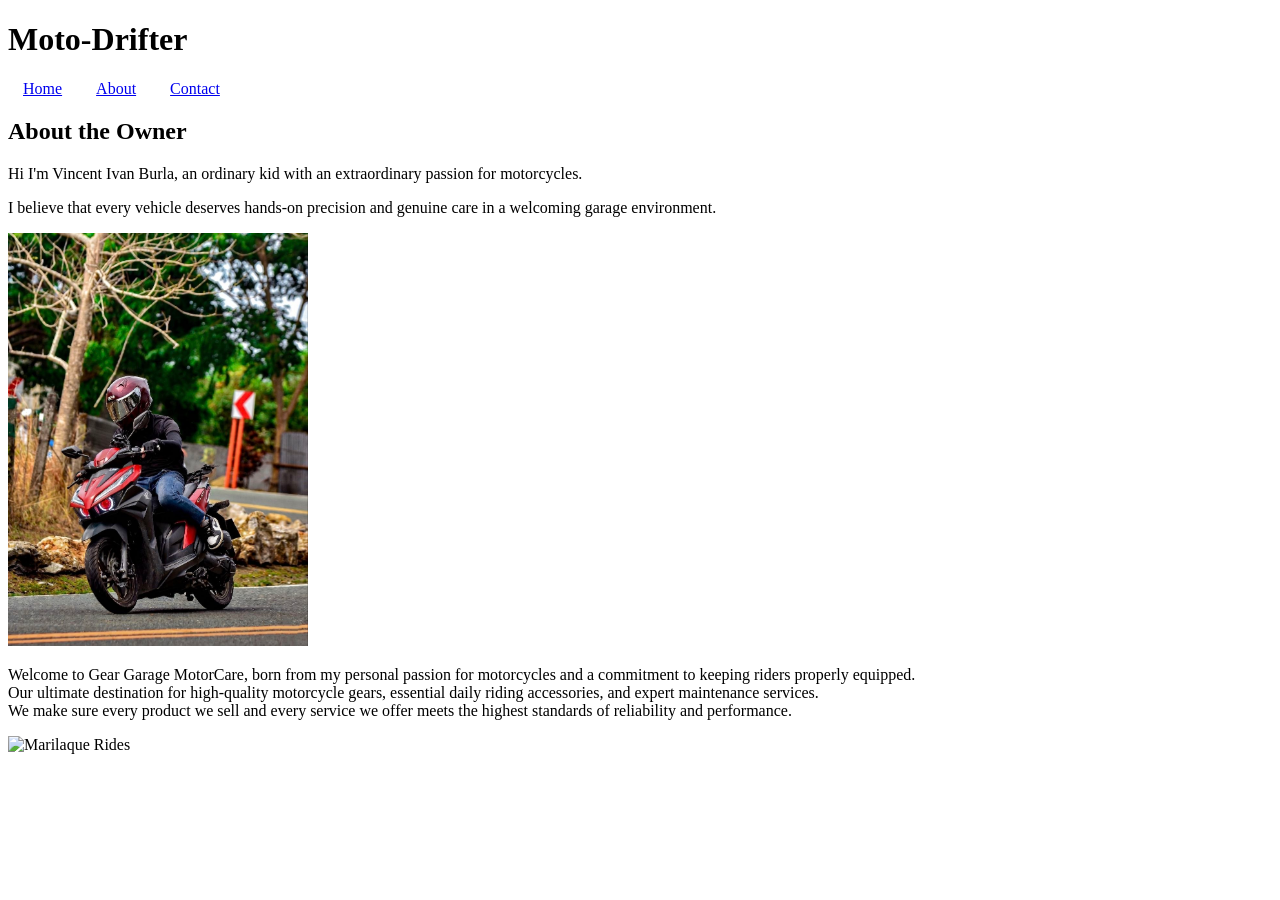
==== about.html @ dd67cb36 "add places spec" ====
<!DOCTYPE html>
<html lang="en">
<head>
    <meta charset="UTF-8">
    <meta name="viewport" content="width=device-width, initial-scale=1.0">
    <title>About - Moto-Drifter</title>
    <link rel="stylesheet" href="Style/about.css">
</head>
<body>

    <header>
        <h1>Moto-Drifter</h1>
        <nav>
            <ul style="list-style:none; padding:0;">
                <li style="display:inline; margin:0 15px;"><a href="index.html">Home</a></li>
                <li style="display:inline; margin:0 15px;"><a href="about.html">About</a></li>
                <li style="display:inline; margin:0 15px;"><a href="contact.html">Contact</a></li>
            </ul>
        </nav>
    </header>

    <main>
        <section class="about-section">
            <h2>About the Owner</h2>

            <!-- PROFILE SECTION -->
            <section>
                <p>Hi I'm Vincent Ivan Burla, an ordinary kid with an extraordinary passion for motorcycles.</p>
                <p> I believe that every vehicle deserves hands-on precision and genuine care in a welcoming garage environment.</p>
                <img src="Images/gp.jpg" alt="Vincent Ivan Burla" width="300">
            </section>

            <p>
                Welcome to Gear Garage MotorCare, born from my personal passion for motorcycles and a commitment to keeping riders properly equipped.<br>
                Our ultimate destination for high-quality motorcycle gears, essential daily riding accessories, and expert maintenance services.<br>
                We make sure every product we sell and every service we offer meets the highest standards of reliability and performance.<br>
            </p>

            <img src="Images/red.jpg" alt="Marilaque Rides" width="250"> 
        </section>
    </main>

</body>
</html>
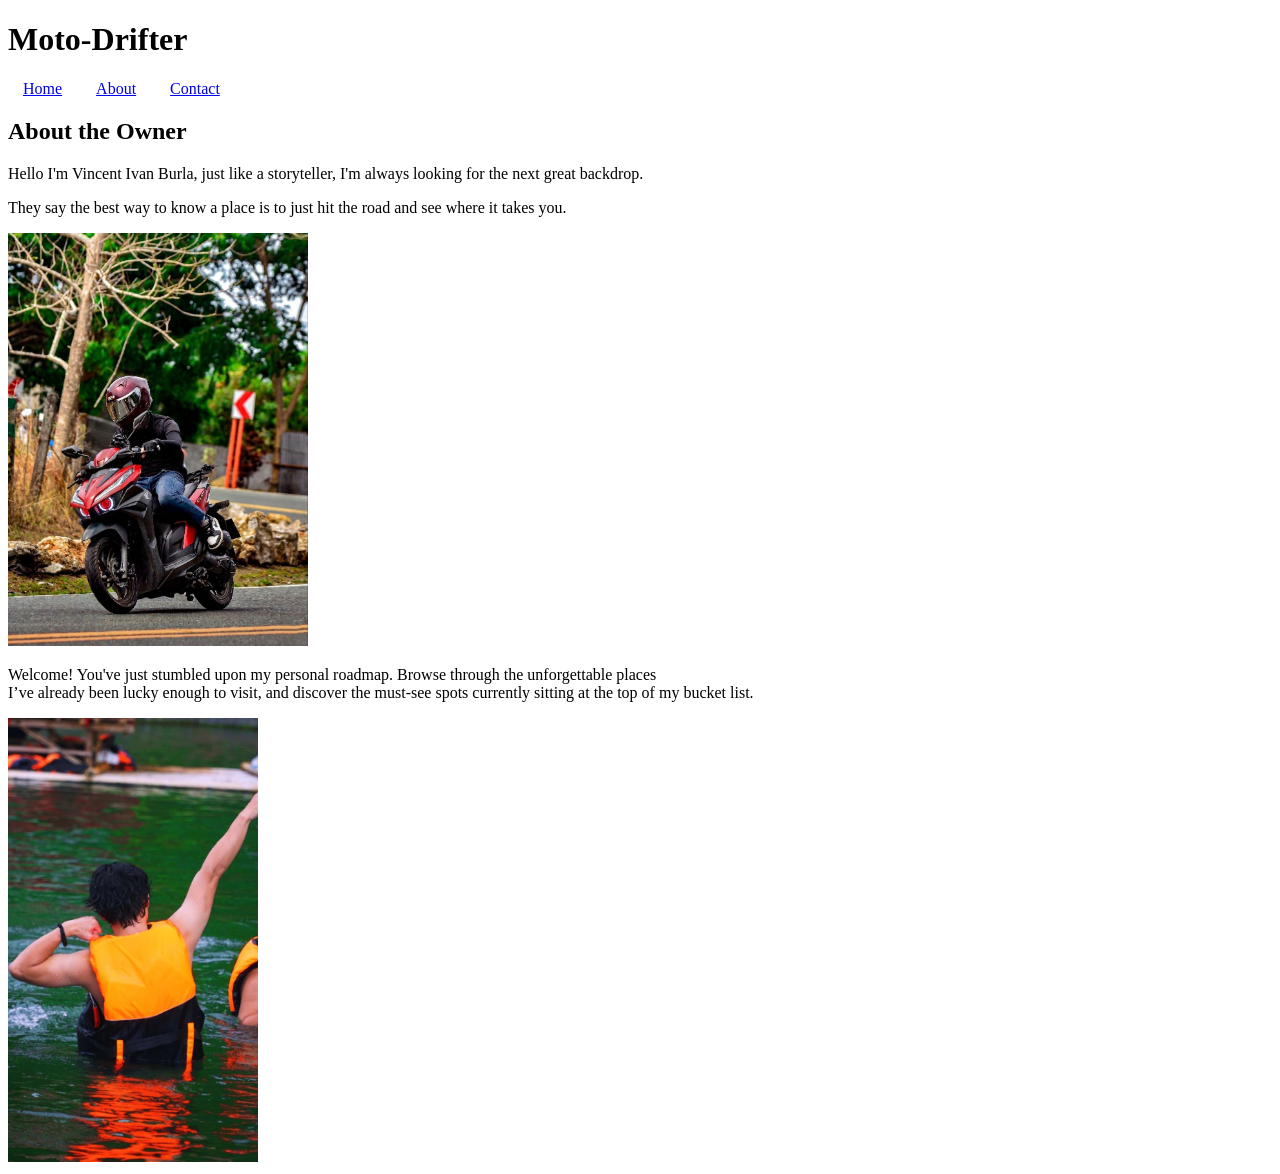
==== commit 21a57411: "add places spec" ====
--- a/about.html
+++ b/about.html
@@ -25,18 +25,19 @@
 
             <!-- PROFILE SECTION -->
             <section>
-                <p>Hi I'm Vincent Ivan Burla, an ordinary kid with an extraordinary passion for motorcycles.</p>
-                <p> I believe that every vehicle deserves hands-on precision and genuine care in a welcoming garage environment.</p>
+                <p>Hello I'm Vincent Ivan Burla, just like a storyteller, I'm always looking for the next great backdrop.</p>
+                <p> They say the best way to know a place is to just hit the road and see where it takes you.</p>
                 <img src="Images/gp.jpg" alt="Vincent Ivan Burla" width="300">
             </section>
 
             <p>
-                Welcome to Gear Garage MotorCare, born from my personal passion for motorcycles and a commitment to keeping riders properly equipped.<br>
-                Our ultimate destination for high-quality motorcycle gears, essential daily riding accessories, and expert maintenance services.<br>
-                We make sure every product we sell and every service we offer meets the highest standards of reliability and performance.<br>
+                Welcome! You've just stumbled upon my personal roadmap. Browse through the unforgettable places <br>
+                I’ve already been lucky enough to visit, and discover the must-see spots currently 
+                sitting at the top of my bucket list.<br>
+                
             </p>
 
-            <img src="Images/red.jpg" alt="Marilaque Rides" width="250"> 
+            <img src="Images/agos.jpg" alt="Agos River" width="250"> 
         </section>
     </main>
 
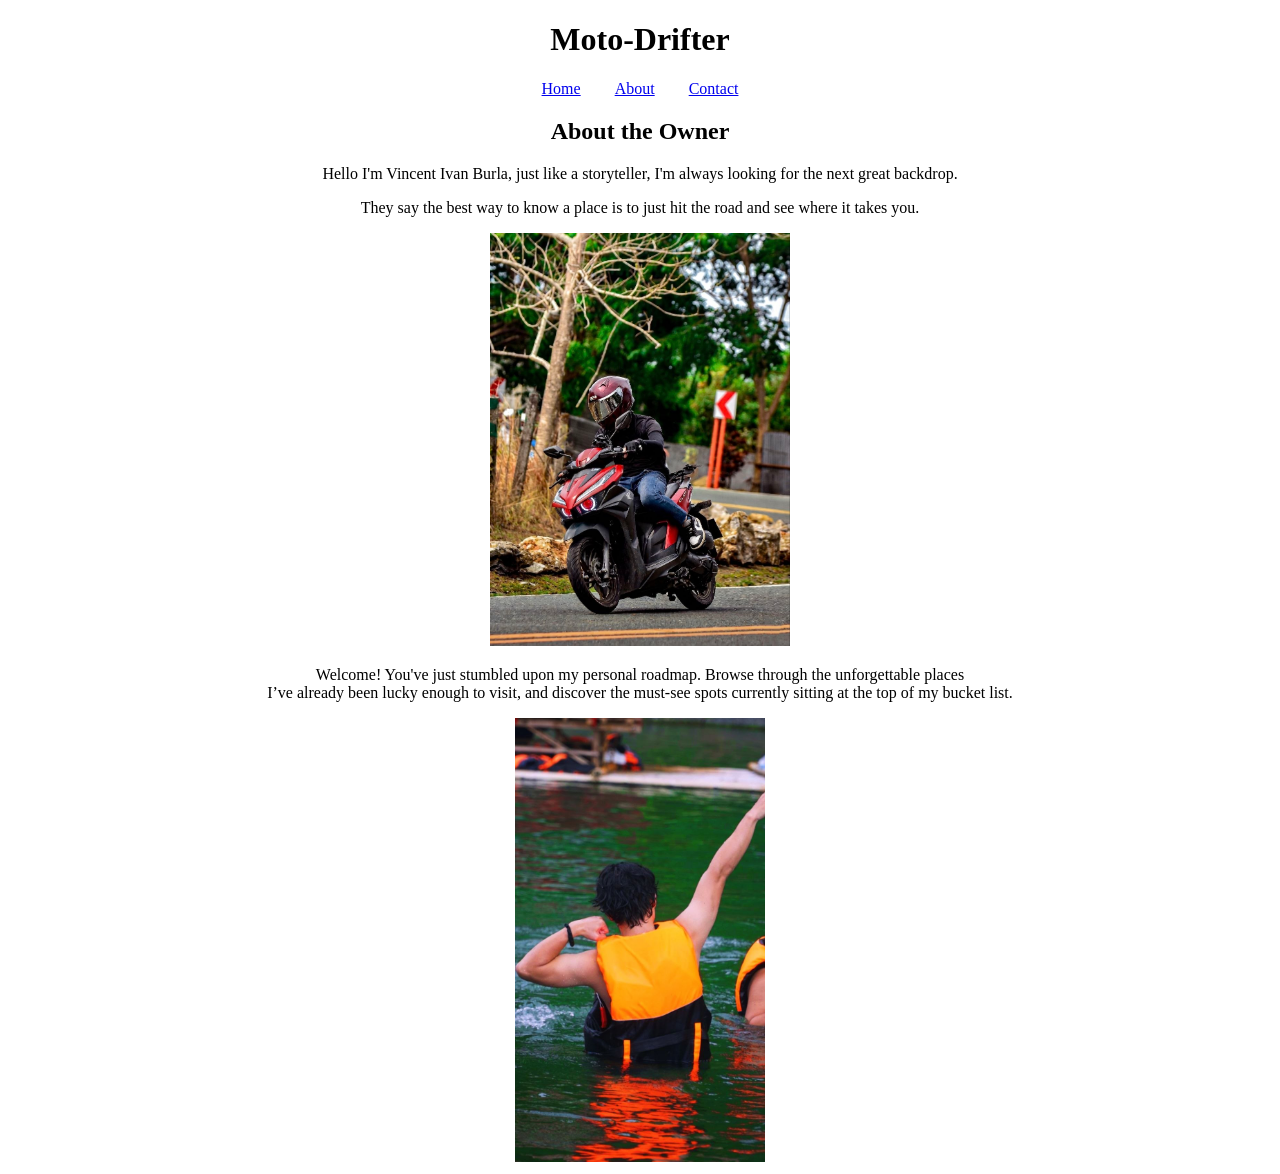
==== commit 064a59d8: "Update info" ====
--- a/about.html
+++ b/about.html
@@ -7,7 +7,7 @@
     <link rel="stylesheet" href="Style/about.css">
 </head>
 <body>
-
+    <center
     <header>
         <h1>Moto-Drifter</h1>
         <nav>
@@ -40,6 +40,6 @@
             <img src="Images/agos.jpg" alt="Agos River" width="250"> 
         </section>
     </main>
-
+    </center>
 </body>
 </html>
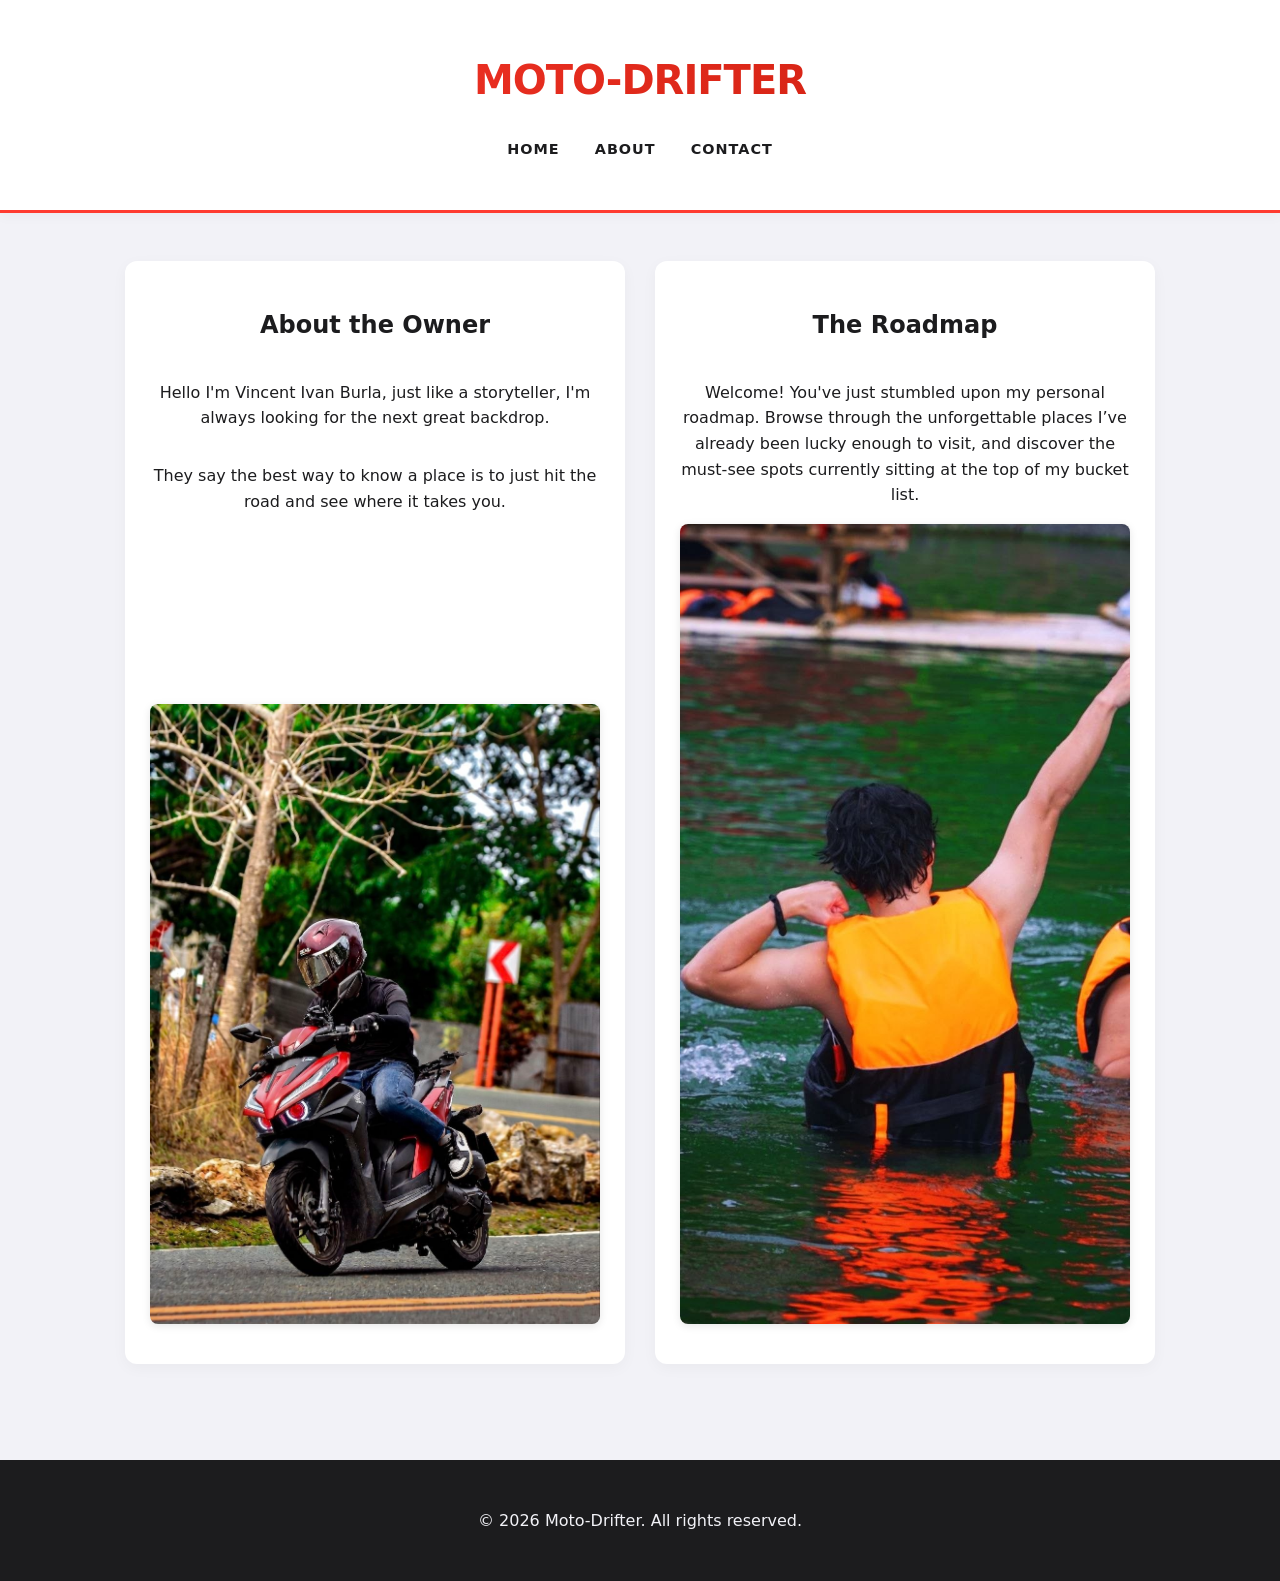
==== commit 9407f819: "update place design" ====
--- a/about.html
+++ b/about.html
@@ -4,42 +4,45 @@
     <meta charset="UTF-8">
     <meta name="viewport" content="width=device-width, initial-scale=1.0">
     <title>About - Moto-Drifter</title>
-    <link rel="stylesheet" href="Style/about.css">
+    <!-- Linked to the shared global stylesheet -->
+    <link rel="stylesheet" href="Homepage_styles/index.css">
+    <link rel="stylesheet" href="Homepage_styles/about.css">
 </head>
 <body>
-    <center
+
     <header>
         <h1>Moto-Drifter</h1>
         <nav>
-            <ul style="list-style:none; padding:0;">
-                <li style="display:inline; margin:0 15px;"><a href="index.html">Home</a></li>
-                <li style="display:inline; margin:0 15px;"><a href="about.html">About</a></li>
-                <li style="display:inline; margin:0 15px;"><a href="contact.html">Contact</a></li>
+            <ul>
+                <li><a href="index.html">Home</a></li>
+                <li><a href="about.html">About</a></li>
+                <li><a href="contact.html">Contact</a></li>
             </ul>
         </nav>
     </header>
 
     <main>
-        <section class="about-section">
-            <h2>About the Owner</h2>
+        <section class="about-container">
+            <!-- Profile Section -->
+            <div class="card about-card">
+                <h2>About the Owner</h2>
+                <p>Hello I'm Vincent Ivan Burla, just like a storyteller, I'm always looking for the next great backdrop.</p>
+                <p>They say the best way to know a place is to just hit the road and see where it takes you.</p>
+                <img src="Images/gp.jpg" alt="Vincent Ivan Burla">
+            </div>
 
-            <!-- PROFILE SECTION -->
-            <section>
-                <p>Hello I'm Vincent Ivan Burla, just like a storyteller, I'm always looking for the next great backdrop.</p>
-                <p> They say the best way to know a place is to just hit the road and see where it takes you.</p>
-                <img src="Images/gp.jpg" alt="Vincent Ivan Burla" width="300">
-            </section>
-
-            <p>
-                Welcome! You've just stumbled upon my personal roadmap. Browse through the unforgettable places <br>
-                I’ve already been lucky enough to visit, and discover the must-see spots currently 
-                sitting at the top of my bucket list.<br>
-                
-            </p>
-
-            <img src="Images/agos.jpg" alt="Agos River" width="250"> 
+            <!-- Welcome/Journey Section -->
+            <div class="card about-card">
+                <h2>The Roadmap</h2>
+                <p>Welcome! You've just stumbled upon my personal roadmap. Browse through the unforgettable places I’ve already been lucky enough to visit, and discover the must-see spots currently sitting at the top of my bucket list.</p>
+                <img src="Images/agos.jpg" alt="Agos River"> 
+            </div>
         </section>
     </main>
-    </center>
+
+    <footer>
+        <p>&copy; 2026 Moto-Drifter. All rights reserved.</p>
+    </footer>
+
 </body>
 </html>
--- a/Homepage_styles/index.css
+++ b/Homepage_styles/index.css
@@ -0,0 +1,130 @@
+:root {
+    --brand-color: #ff3b30; 
+    --brand-gradient: linear-gradient(135deg, #ff3b30, #c21807);
+    --dark-ink: #1c1c1e;
+    --muted-grey: #d1d1d6;
+    --light-bg: #f2f2f7;
+}
+
+
+* {
+    box-sizing: border-box;
+}
+
+body {
+    font-family: system-ui, -apple-system, BlinkMacSystemFont, "Segoe UI", Roboto, sans-serif;
+    line-height: 1.6;
+    color: var(--dark-ink);
+    background-color: var(--light-bg);
+    margin: 0;
+}
+
+
+header {
+    text-align: center;
+    background-color: white;
+    padding: 3rem 1rem 2rem;
+    border-bottom: 3px solid var(--brand-color); 
+    box-shadow: 0 4px 12px rgba(0,0,0,0.03);
+}
+
+header h1 {
+    margin: 0 0 0.5rem 0;
+    font-size: 2.5rem;
+    letter-spacing: -1px;
+    text-transform: uppercase;
+    background: var(--brand-gradient);
+    -webkit-background-clip: text;
+    -webkit-text-fill-color: transparent;
+}
+
+main {
+    max-width: 1200px;
+    margin: 0 auto;
+    padding: 3rem 2rem;
+}
+
+footer {
+    text-align: center;
+    padding: 2rem;
+    background-color: var(--dark-ink);
+    color: var(--light-bg);
+    margin-top: 3rem;
+}
+
+
+nav ul {
+    list-style: none;
+    padding: 0;
+    margin-top: 1.5rem;
+}
+
+nav li {
+    display: inline-block;
+    margin: 0 15px;
+}
+
+nav a {
+    text-decoration: none;
+    color: var(--dark-ink);
+    font-weight: 600;
+    text-transform: uppercase;
+    font-size: 0.9rem;
+    letter-spacing: 1px;
+    transition: color 0.2s ease;
+}
+
+nav a:hover {
+    color: var(--brand-color);
+}
+
+
+.places-grid {
+    display: flex;
+    flex-wrap: wrap;
+    gap: 30px;
+    justify-content: center;
+}
+
+.card {
+    background-color: white;
+    border-radius: 12px;
+    padding: 25px;
+    width: 30%;
+    min-width: 300px;
+    text-align: center;
+    box-shadow: 0 4px 15px rgba(0,0,0,0.04);
+    transition: transform 0.3s ease, box-shadow 0.3s ease; 
+}
+
+/* The Spice: Hover Effect */
+.card:hover {
+    transform: translateY(-8px);
+    box-shadow: 0 12px 24px rgba(255, 59, 48, 0.15); 
+}
+
+.card img {
+    max-width: 100%;
+    height: auto;
+    border-radius: 8px;
+    margin: 15px 0;
+    box-shadow: 0 2px 8px rgba(0,0,0,0.1);
+}
+
+/* Button styling */
+.card a {
+    text-decoration: none;
+    background: var(--brand-gradient);
+    color: white;
+    padding: 10px 24px;
+    border-radius: 25px; 
+    display: inline-block;
+    font-weight: bold;
+    letter-spacing: 0.5px;
+    transition: transform 0.2s ease, box-shadow 0.2s ease;
+}
+
+.card a:hover {
+    transform: scale(1.05);
+    box-shadow: 0 4px 12px rgba(255, 59, 48, 0.3);
+}
--- a/Homepage_styles/about.css
+++ b/Homepage_styles/about.css
@@ -0,0 +1,20 @@
+
+.about-container {
+    display: flex;
+    flex-wrap: wrap;
+    gap: 30px;
+    justify-content: center;
+    align-items: stretch; 
+}
+
+.about-card {
+    width: 100%;
+    max-width: 500px; 
+    display: flex;
+    flex-direction: column;
+    justify-content: space-between;
+}
+
+.about-card img {
+    margin-top: auto; 
+}
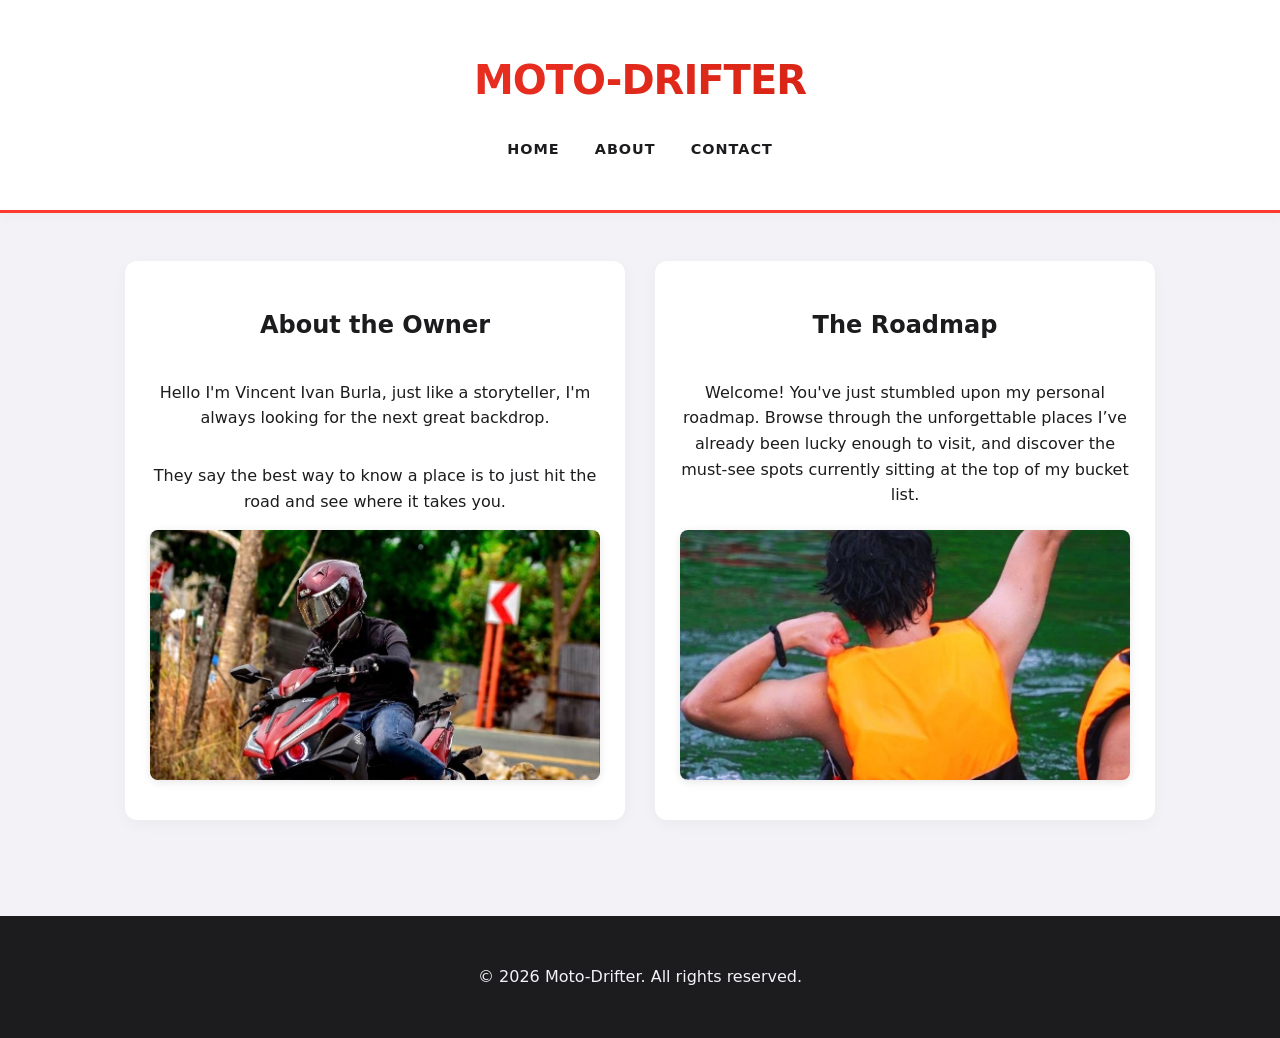
==== commit 95da8624: "update design" ====
--- a/about.html
+++ b/about.html
@@ -4,7 +4,6 @@
     <meta charset="UTF-8">
     <meta name="viewport" content="width=device-width, initial-scale=1.0">
     <title>About - Moto-Drifter</title>
-    <!-- Linked to the shared global stylesheet -->
     <link rel="stylesheet" href="Homepage_styles/index.css">
     <link rel="stylesheet" href="Homepage_styles/about.css">
 </head>
--- a/Homepage_styles/about.css
+++ b/Homepage_styles/about.css
@@ -17,4 +17,7 @@
 
 .about-card img {
     margin-top: auto; 
-}+    width: 100%;
+    height: 250px;
+    object-fit: cover;
+}
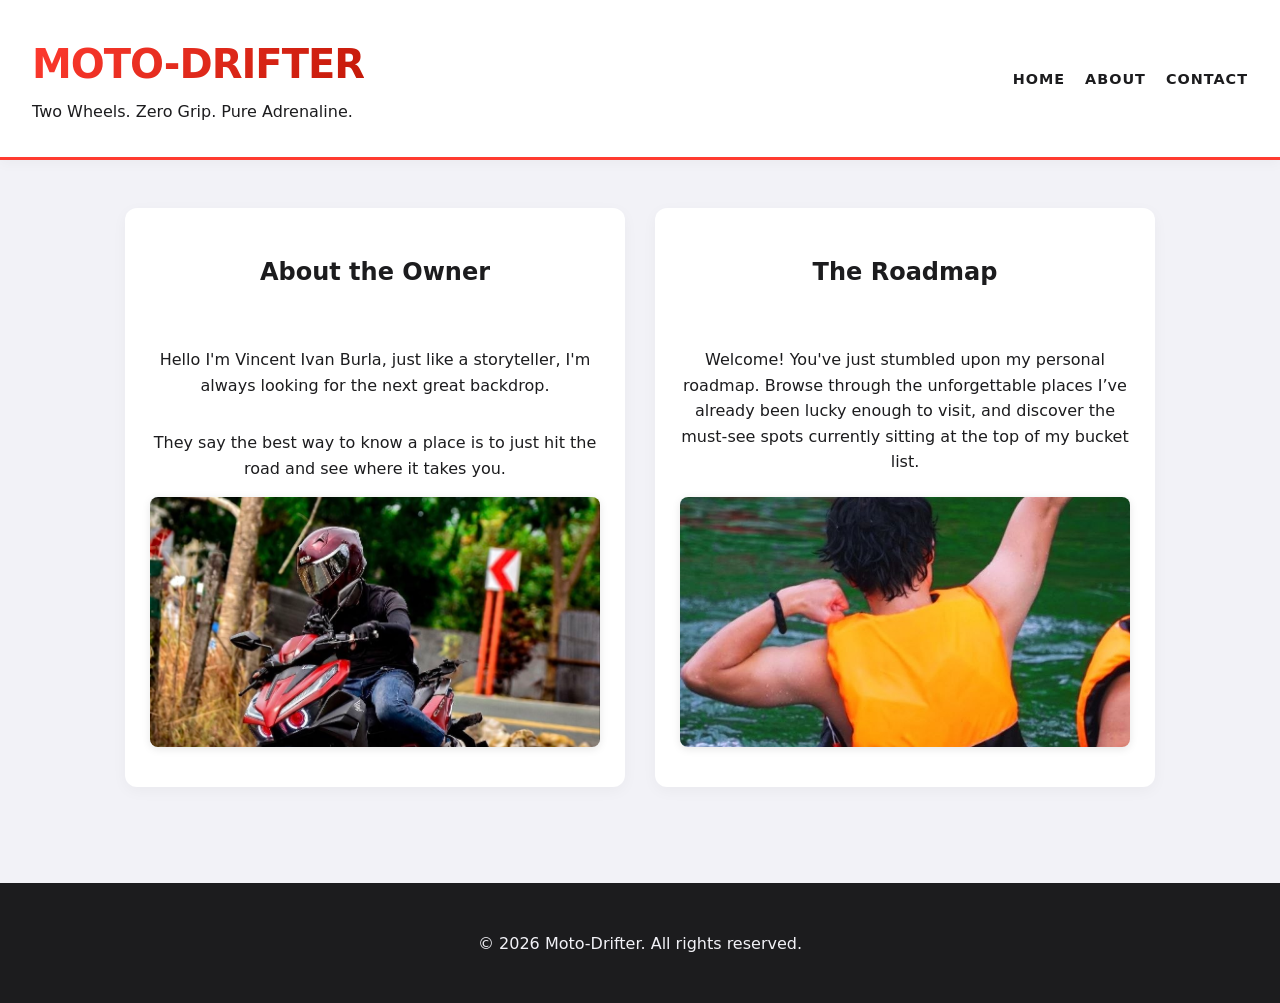
==== commit a93bc58a: "Update homepage styles" ====
--- a/about.html
+++ b/about.html
@@ -10,7 +10,10 @@
 <body>
 
     <header>
-        <h1>Moto-Drifter</h1>
+        <div class="brand">
+            <h1>Moto-Drifter</h1>
+            <p>Two Wheels. Zero Grip. Pure Adrenaline.</p>
+        </div>
         <nav>
             <ul>
                 <li><a href="index.html">Home</a></li>
--- a/Homepage_styles/index.css
+++ b/Homepage_styles/index.css
@@ -5,7 +5,6 @@
     --muted-grey: #d1d1d6;
     --light-bg: #f2f2f7;
 }
-
 
 * {
     box-sizing: border-box;
@@ -19,17 +18,23 @@
     margin: 0;
 }
 
-
+/* Header: Flexbox layout from Module instructions */
 header {
-    text-align: center;
+    display: flex;
+    justify-content: space-between;
+    align-items: center;
     background-color: white;
-    padding: 3rem 1rem 2rem;
+    padding: 2rem;
     border-bottom: 3px solid var(--brand-color); 
     box-shadow: 0 4px 12px rgba(0,0,0,0.03);
 }
 
+.brand {
+    text-align: left;
+}
+
 header h1 {
-    margin: 0 0 0.5rem 0;
+    margin: 0 0 0.2rem 0;
     font-size: 2.5rem;
     letter-spacing: -1px;
     text-transform: uppercase;
@@ -38,30 +43,18 @@
     -webkit-text-fill-color: transparent;
 }
 
-main {
-    max-width: 1200px;
-    margin: 0 auto;
-    padding: 3rem 2rem;
+header p {
+    margin: 0;
+    font-weight: 500;
 }
 
-footer {
-    text-align: center;
-    padding: 2rem;
-    background-color: var(--dark-ink);
-    color: var(--light-bg);
-    margin-top: 3rem;
-}
-
-
+/* Nav: Flexbox replaces inline-block */
 nav ul {
+    display: flex;
+    gap: 20px; /* Used for spacing rather than margins */
     list-style: none;
     padding: 0;
-    margin-top: 1.5rem;
-}
-
-nav li {
-    display: inline-block;
-    margin: 0 15px;
+    margin: 0;
 }
 
 nav a {
@@ -78,20 +71,31 @@
     color: var(--brand-color);
 }
 
+main {
+    max-width: 1200px;
+    margin: 0 auto;
+    padding: 3rem 2rem;
+}
 
+/* Centers the section heading */
+main section h2 {
+    text-align: center;
+    margin-bottom: 2.5rem;
+}
+
+/* Places Grid Container */
 .places-grid {
     display: flex;
     flex-wrap: wrap;
-    gap: 30px;
-    justify-content: center;
+    gap: 24px;
 }
 
+/* Cards: Grow, shrink, wrap smoothly */
 .card {
+    flex: 1 1 240px; /* Flexbox responsive sizing */
     background-color: white;
     border-radius: 12px;
     padding: 25px;
-    width: 30%;
-    min-width: 300px;
     text-align: center;
     box-shadow: 0 4px 15px rgba(0,0,0,0.04);
     transition: transform 0.3s ease, box-shadow 0.3s ease; 
@@ -127,4 +131,21 @@
 .card a:hover {
     transform: scale(1.05);
     box-shadow: 0 4px 12px rgba(255, 59, 48, 0.3);
+}
+
+/* Footer: Flexbox centering implementation */
+footer {
+    display: flex;
+    justify-content: center;
+    align-items: center;
+    min-height: 120px; /* Needs a height for vertical centering to have room to work */
+    text-align: center;
+    padding: 2rem;
+    background-color: var(--dark-ink);
+    color: var(--light-bg);
+    margin-top: 3rem;
+}
+
+footer p {
+    margin: 0;
 }
--- a/Homepage_styles/about.css
+++ b/Homepage_styles/about.css
@@ -1,4 +1,3 @@
-
 .about-container {
     display: flex;
     flex-wrap: wrap;
@@ -20,4 +19,4 @@
     width: 100%;
     height: 250px;
     object-fit: cover;
-}
+}
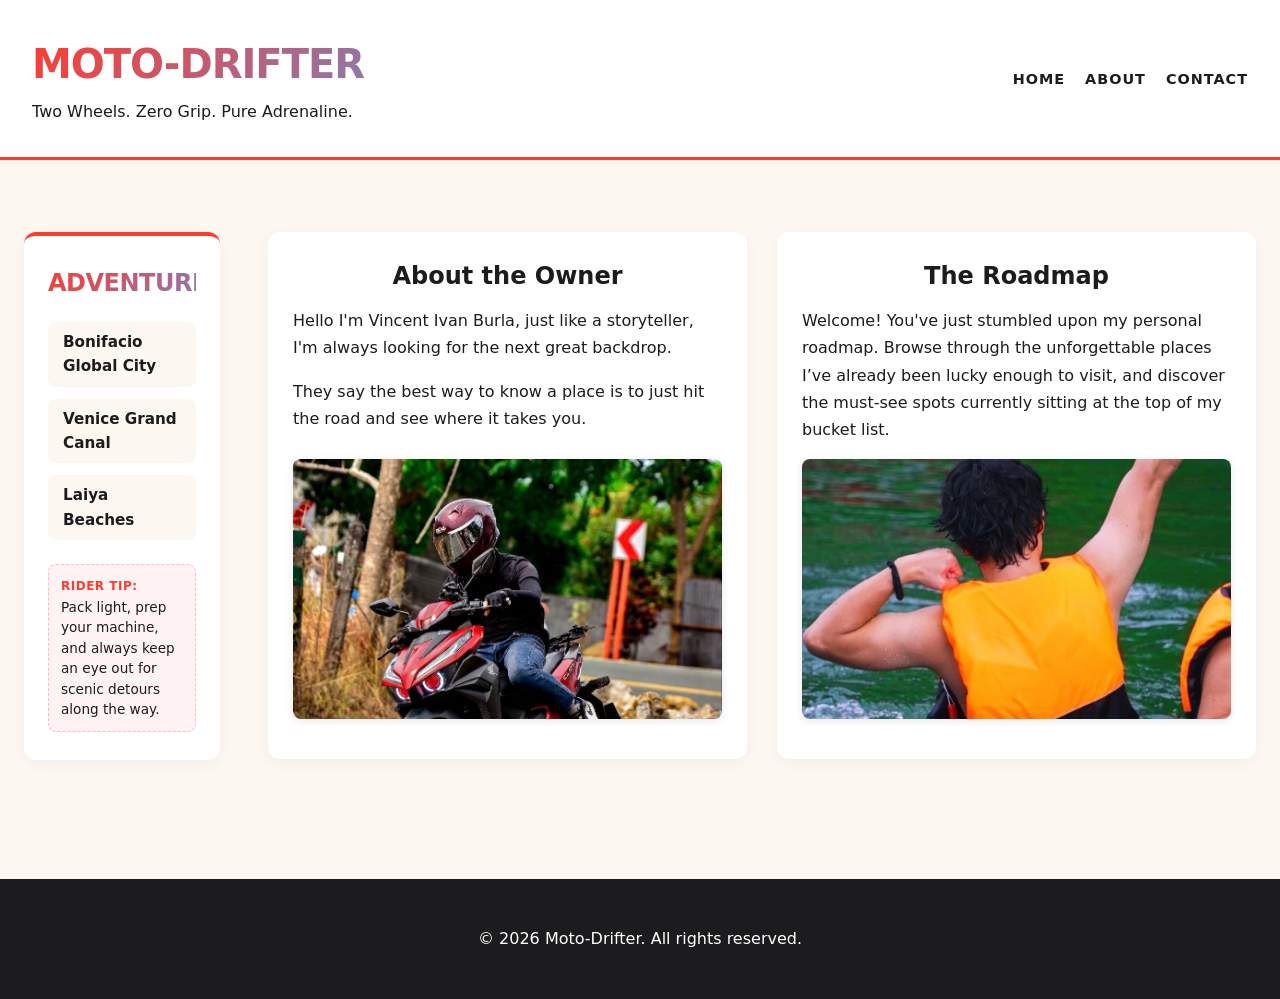
==== commit 563508e6: "Update contacts" ====
--- a/about.html
+++ b/about.html
@@ -7,7 +7,7 @@
     <link rel="stylesheet" href="Homepage_styles/index.css">
     <link rel="stylesheet" href="Homepage_styles/about.css">
 </head>
-<body>
+<body class="page">
 
     <header>
         <div class="brand">
@@ -22,6 +22,18 @@
             </ul>
         </nav>
     </header>
+
+    <aside>
+        <h3>Adventure</h3>
+        <ul>
+            <li><a href="index.html#bgc">Bonifacio Global City</a></li>
+            <li><a href="index.html#venice">Venice Grand Canal</a></li>
+            <li><a href="index.html#laiya">Laiya Beaches</a></li>
+        </ul>
+        <div class="sidebar-tip">
+            <strong>Rider Tip:</strong> Pack light, prep your machine, and always keep an eye out for scenic detours along the way.
+        </div>
+    </aside>
 
     <main>
         <section class="about-container">
--- a/Homepage_styles/index.css
+++ b/Homepage_styles/index.css
@@ -1,32 +1,75 @@
 :root {
     --brand-color: #ff3b30; 
-    --brand-gradient: linear-gradient(135deg, #ff3b30, #c21807);
+    --brand-gradient: linear-gradient(135deg, #ff3b30, #8a7aad);
     --dark-ink: #1c1c1e;
     --muted-grey: #d1d1d6;
-    --light-bg: #f2f2f7;
+    --light-bg: #FCF7F1; 
+    --button-gradient: linear-gradient(to right, #ff7e00, #e60073);
 }
 
 * {
     box-sizing: border-box;
+}
+
+html {
+    scroll-behavior: smooth;
 }
 
 body {
     font-family: system-ui, -apple-system, BlinkMacSystemFont, "Segoe UI", Roboto, sans-serif;
     line-height: 1.6;
     color: var(--dark-ink);
-    background-color: var(--light-bg);
-    margin: 0;
-}
-
-/* Header: Flexbox layout from Module instructions */
+    background-color: var(--light-bg); 
+    margin: 0;
+}
+
+/* =========================================================
+   PAGE SKELETON: Grid Areas & Mobile-First Setup
+   ========================================================= */
+
+/* Area assignments */
+header { grid-area: masthead; }
+aside  { grid-area: side; }
+main   { grid-area: main; }
+footer { grid-area: foot; }
+
+/* Base: mobile – single column, everything stacked */
+.page {
+    display: grid;
+    grid-template-columns: 1fr;
+    grid-template-areas:
+        "masthead"
+        "main"
+        "side"
+        "foot";
+    gap: 16px;
+}
+
+/* Enhance at tablet and up */
+@media (min-width: 700px) {
+    .page {
+        grid-template-columns: 220px 1fr;
+        grid-template-areas:
+            "masthead masthead"
+            "side     main"
+            "foot     foot";
+        gap: 24px;
+    }
+}
+
+/* =========================================================
+   HEADER COMPONENT (Flexbox)
+   ========================================================= */
 header {
     display: flex;
     justify-content: space-between;
     align-items: center;
-    background-color: white;
+    background-color: white; 
     padding: 2rem;
     border-bottom: 3px solid var(--brand-color); 
-    box-shadow: 0 4px 12px rgba(0,0,0,0.03);
+    box-shadow: 0 4px 12px rgba(0, 0, 0, 0.03);
+    flex-wrap: wrap;
+    gap: 16px;
 }
 
 .brand {
@@ -48,10 +91,9 @@
     font-weight: 500;
 }
 
-/* Nav: Flexbox replaces inline-block */
 nav ul {
     display: flex;
-    gap: 20px; /* Used for spacing rather than margins */
+    gap: 20px;
     list-style: none;
     padding: 0;
     margin: 0;
@@ -71,40 +113,127 @@
     color: var(--brand-color);
 }
 
+/* =========================================================
+   SIDEBAR COMPONENT (Moto-Drifter Themed)
+   ========================================================= */
+aside {
+    background-color: white;
+    border-radius: 12px;
+    padding: 1.75rem 1.5rem;
+    margin: 0 1.5rem;
+    align-self: start;
+    border-top: 4px solid var(--brand-color);
+    box-shadow: 0 4px 15px rgba(0, 0, 0, 0.04);
+    transition: transform 0.3s ease, box-shadow 0.3s ease;
+}
+
+aside:hover {
+    transform: translateY(-4px);
+    box-shadow: 0 10px 22px rgba(255, 59, 48, 0.12);
+}
+
+@media (min-width: 700px) {
+    aside {
+        margin: 3rem 0 0 1.5rem;
+        position: sticky;
+        top: 2rem;
+    }
+}
+
+aside h3 {
+    margin: 0 0 1.25rem 0;
+    font-size: 1.5rem;
+    font-weight: 800;
+    text-transform: uppercase;
+    letter-spacing: -0.5px;
+    background: var(--brand-gradient);
+    -webkit-background-clip: text;
+    -webkit-text-fill-color: transparent;
+}
+
+aside ul {
+    list-style: none;
+    padding: 0;
+    margin: 0 0 1.5rem 0;
+    display: flex;
+    flex-direction: column;
+    gap: 0.75rem;
+}
+
+aside ul li a {
+    display: block;
+    color: var(--dark-ink);
+    text-decoration: none;
+    font-weight: 600;
+    font-size: 0.95rem;
+    padding: 8px 12px;
+    border-radius: 8px;
+    background-color: var(--light-bg);
+    border-left: 3px solid transparent;
+    transition: all 0.2s ease;
+}
+
+aside ul li a:hover {
+    background-color: white;
+    border-left-color: var(--brand-color);
+    color: var(--brand-color);
+    transform: translateX(4px);
+    box-shadow: 0 2px 8px rgba(0, 0, 0, 0.06);
+}
+
+.sidebar-tip {
+    font-size: 0.85rem;
+    line-height: 1.5;
+    padding: 12px;
+    border-radius: 8px;
+    background: rgba(255, 59, 48, 0.06);
+    border: 1px dashed rgba(255, 59, 48, 0.3);
+    color: var(--dark-ink);
+}
+
+.sidebar-tip strong {
+    color: var(--brand-color);
+    display: block;
+    margin-bottom: 2px;
+    text-transform: uppercase;
+    font-size: 0.75rem;
+    letter-spacing: 0.5px;
+}
+
+/* =========================================================
+   MAIN CONTENT & PLACES CARDS (Flexbox Components)
+   ========================================================= */
 main {
     max-width: 1200px;
-    margin: 0 auto;
-    padding: 3rem 2rem;
-}
-
-/* Centers the section heading */
+    margin: 0;
+    padding: 3rem 1.5rem;
+}
+
 main section h2 {
     text-align: center;
     margin-bottom: 2.5rem;
 }
 
-/* Places Grid Container */
 .places-grid {
     display: flex;
     flex-wrap: wrap;
     gap: 24px;
 }
 
-/* Cards: Grow, shrink, wrap smoothly */
 .card {
-    flex: 1 1 240px; /* Flexbox responsive sizing */
+    flex: 1 1 240px; 
     background-color: white;
     border-radius: 12px;
     padding: 25px;
     text-align: center;
-    box-shadow: 0 4px 15px rgba(0,0,0,0.04);
+    box-shadow: 0 4px 15px rgba(0, 0, 0, 0.04);
     transition: transform 0.3s ease, box-shadow 0.3s ease; 
-}
-
-/* The Spice: Hover Effect */
+    scroll-margin-top: 2rem;
+}
+
 .card:hover {
     transform: translateY(-8px);
-    box-shadow: 0 12px 24px rgba(255, 59, 48, 0.15); 
+    box-shadow: 0 12px 24px rgba(230, 0, 115, 0.15); 
 }
 
 .card img {
@@ -112,14 +241,13 @@
     height: auto;
     border-radius: 8px;
     margin: 15px 0;
-    box-shadow: 0 2px 8px rgba(0,0,0,0.1);
-}
-
-/* Button styling */
+    box-shadow: 0 2px 8px rgba(0, 0, 0, 0.1);
+}
+
 .card a {
     text-decoration: none;
-    background: var(--brand-gradient);
-    color: white;
+    background: var(--button-gradient); 
+    color: white; 
     padding: 10px 24px;
     border-radius: 25px; 
     display: inline-block;
@@ -130,19 +258,21 @@
 
 .card a:hover {
     transform: scale(1.05);
-    box-shadow: 0 4px 12px rgba(255, 59, 48, 0.3);
-}
-
-/* Footer: Flexbox centering implementation */
+    box-shadow: 0 4px 12px rgba(230, 0, 115, 0.3); 
+}
+
+/* =========================================================
+   FOOTER COMPONENT (Flexbox Centering)
+   ========================================================= */
 footer {
     display: flex;
     justify-content: center;
     align-items: center;
-    min-height: 120px; /* Needs a height for vertical centering to have room to work */
+    min-height: 120px; 
     text-align: center;
     padding: 2rem;
     background-color: var(--dark-ink);
-    color: var(--light-bg);
+    color: white;
     margin-top: 3rem;
 }
 
--- a/Homepage_styles/about.css
+++ b/Homepage_styles/about.css
@@ -1,22 +1,48 @@
+/* =========================================================
+   ABOUT PAGE SPECIFIC STYLES
+   (Inherits Grid Skeleton & Header/Aside/Footer from index.css)
+   ========================================================= */
+
 .about-container {
     display: flex;
     flex-wrap: wrap;
     gap: 30px;
     justify-content: center;
-    align-items: stretch; 
+    align-items: stretch;
 }
 
 .about-card {
     width: 100%;
-    max-width: 500px; 
+    max-width: 500px;
     display: flex;
     flex-direction: column;
     justify-content: space-between;
+    text-align: left;
+}
+
+.about-card h2 {
+    margin-top: 0;
+    margin-bottom: 0.75rem;
+    font-size: 1.5rem;
+    color: var(--dark-ink);
+}
+
+.about-card p {
+    margin: 0 0 1rem 0;
+    line-height: 1.7;
+    color: var(--dark-ink);
 }
 
 .about-card img {
-    margin-top: auto; 
+    margin-top: auto;
     width: 100%;
-    height: 250px;
+    height: 260px;
     object-fit: cover;
+    border-radius: 8px;
+    box-shadow: 0 2px 8px rgba(0, 0, 0, 0.1);
+    transition: transform 0.3s ease;
+}
+
+.about-card:hover img {
+    transform: scale(1.02);
 }
